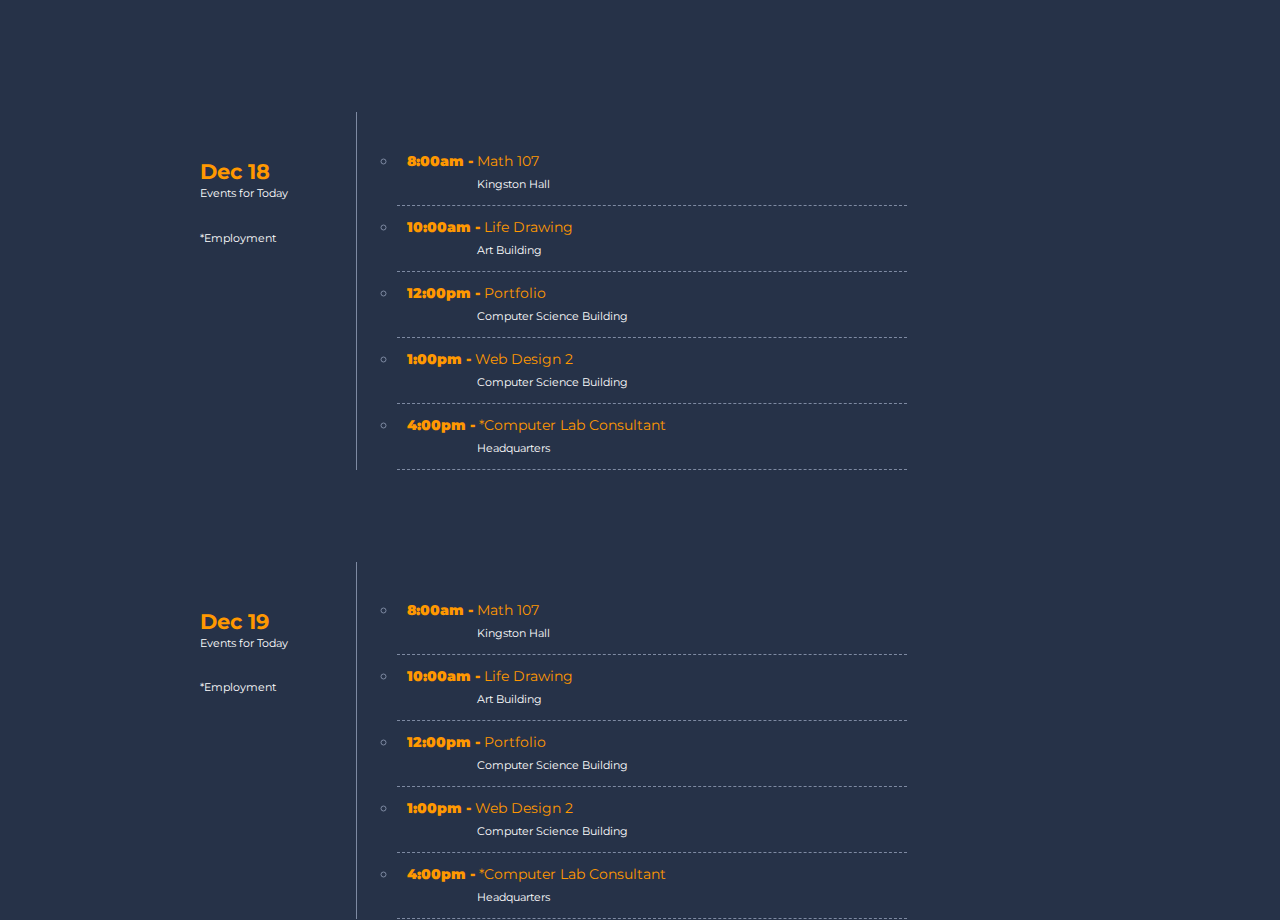
==== day-planner/index.html @ 074d485f "Day Planner Added" ====
<!DOCTYPE html>

<html>
<head>

  <meta charset="utf-8" />
  <meta http-equiv="X-UA-Compatible" content="IE=edge,chrome=1" />
  <meta name="viewport" content="width=device-width, initial-scale=1.0, maximum-scale=1.0">

  <title>Steven Kutsch's Profile</title>

  <link rel="stylesheet" type="text/css" href="css/semantic.css">
  <link rel="stylesheet" type="text/css" href="css/styles.css">

  <link href='http://fonts.googleapis.com/css?family=Montserrat' rel='stylesheet' type='text/css'>

</head>

<body>
       <ul class="main">
      <li class="date">
        <h3>Dec 18</h3>
        <p>Events for Today</p> <br>
        <p>*Employment</p>
      </li>
      <li class= "events">
        <ul class="events-detail">
          <li>
            <a href="#">
              <span class="event-time">8:00am - </span>
              <span class="event-name">Math 107</span>
              <br />
              <span class="event-location">Kingston Hall</span>
            </a>
          </li>
           
           <li>
            <a href="#">
              <span class="event-time">10:00am - </span>
              <span class="event-name">Life Drawing</span>
              <br />
              <span class="event-location">Art Building</span>
            </a>
          </li>
          
           <li>
            <a href="#">
              <span class="event-time">12:00pm - </span>
              <span class="event-name">Portfolio</span>
              <br />
              <span class="event-location">Computer Science Building</span>
            </a>
          </li>
          
           <li>
            <a href="#">
              <span class="event-time">1:00pm - </span>
              <span class="event-name">Web Design 2</span>
              <br />
              <span class="event-location">Computer Science Building</span>
            </a>
          </li>
          
           <li>
            <a href="#">
              <span class="event-time">4:00pm - </span>
              <span class="event-name">*Computer Lab Consultant</span>
              <br />
              <span class="event-location">Headquarters</span>
            </a>
          </li>
        </ul>  
        
      
      </li>
        <li class="date">
        <h3>Dec 19</h3>
        <p>Events for Today</p> <br>
        <p>*Employment</p>
      </li>
      <li class= "events">
        <ul class="events-detail">
          <li>
            <a href="#">
              <span class="event-time">8:00am - </span>
              <span class="event-name">Math 107</span>
              <br />
              <span class="event-location">Kingston Hall</span>
            </a>
          </li>
           
           <li>
            <a href="#">
              <span class="event-time">10:00am - </span>
              <span class="event-name">Life Drawing</span>
              <br />
              <span class="event-location">Art Building</span>
            </a>
          </li>
          
           <li>
            <a href="#">
              <span class="event-time">12:00pm - </span>
              <span class="event-name">Portfolio</span>
              <br />
              <span class="event-location">Computer Science Building</span>
            </a>
          </li>
          
           <li>
            <a href="#">
              <span class="event-time">1:00pm - </span>
              <span class="event-name">Web Design 2</span>
              <br />
              <span class="event-location">Computer Science Building</span>
            </a>
          </li>
          
           <li>
            <a href="#">
              <span class="event-time">4:00pm - </span>
              <span class="event-name">*Computer Lab Consultant</span>
              <br />
              <span class="event-location">Headquarters</span>
            </a>
          </li>
        </ul>  
        
      
      </li>
      
      

             
    </ul>  

  <script src="http://code.jquery.com/jquery-2.1.1.min.js"></script>
  <script src="js/semantic.js"></script>
  <script src="js/scripts.js"></script>

</body>
</html>
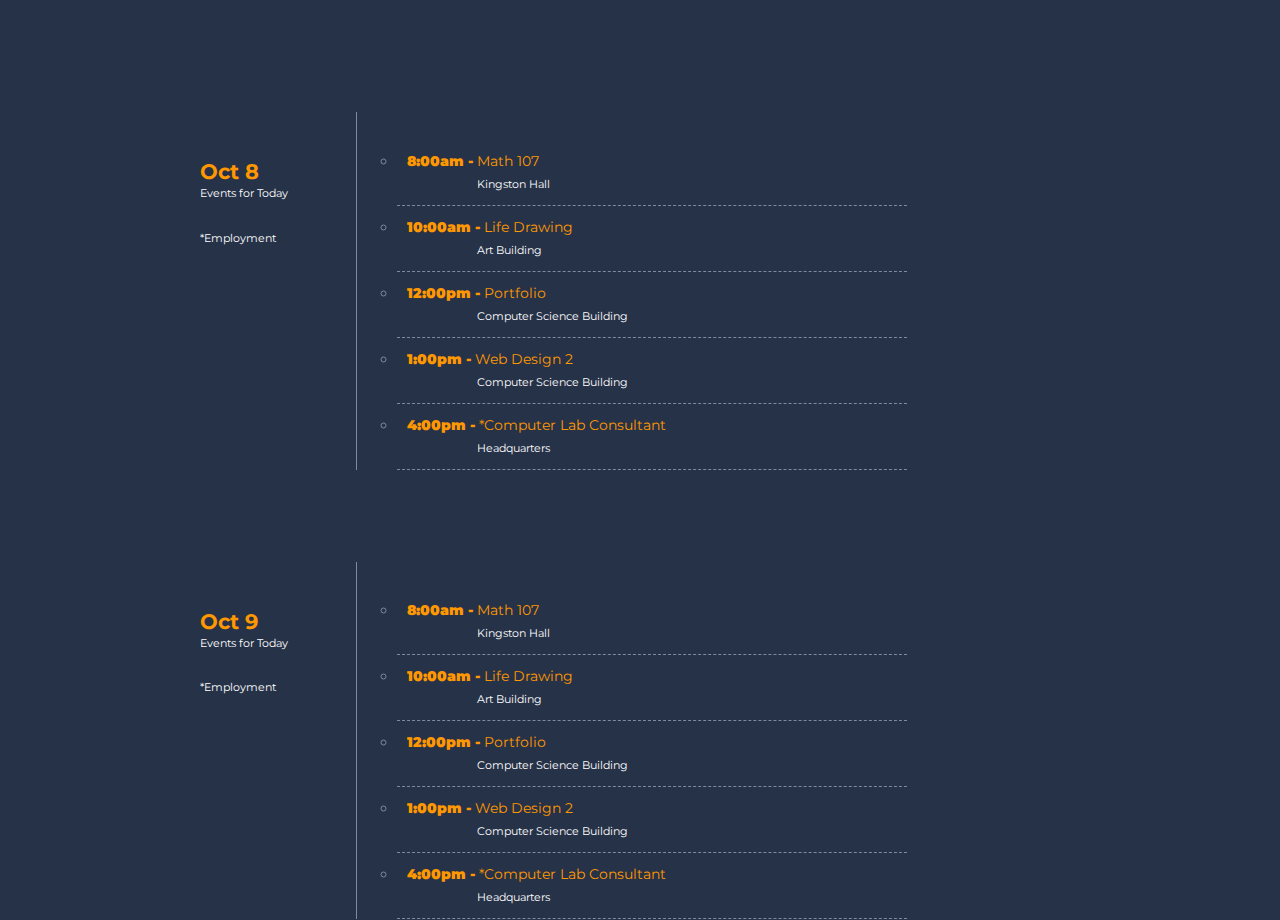
==== commit 7d593720: "Date Changed on Day Planner" ====
--- a/day-planner/index.html
+++ b/day-planner/index.html
@@ -19,7 +19,7 @@
 <body>
        <ul class="main">
       <li class="date">
-        <h3>Dec 18</h3>
+        <h3>Oct 8</h3>
         <p>Events for Today</p> <br>
         <p>*Employment</p>
       </li>
@@ -74,7 +74,7 @@
       
       </li>
         <li class="date">
-        <h3>Dec 19</h3>
+        <h3>Oct 9</h3>
         <p>Events for Today</p> <br>
         <p>*Employment</p>
       </li>
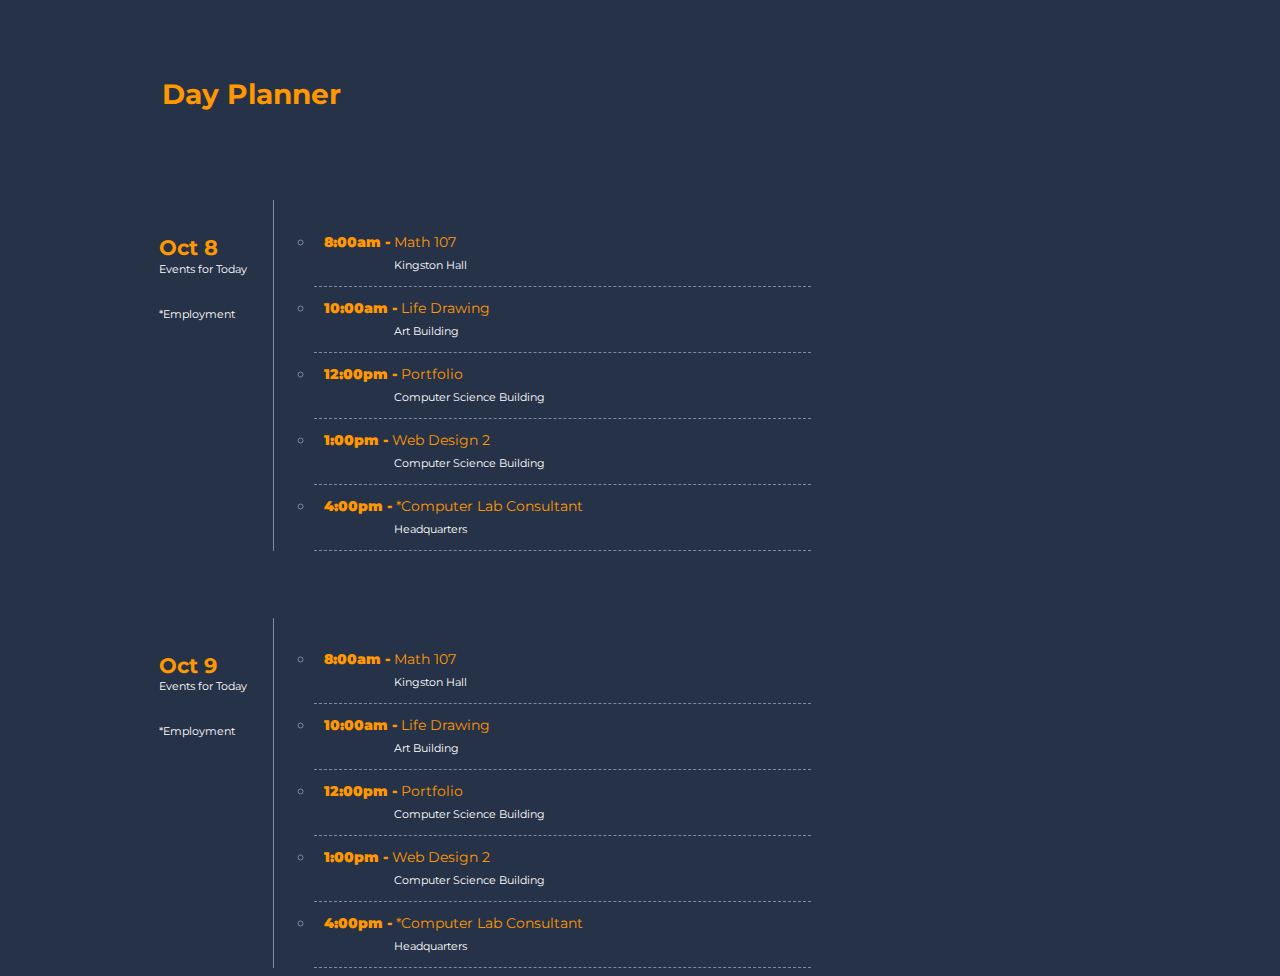
==== commit 642aec12: "Added Day Planner Title" ====
--- a/day-planner/index.html
+++ b/day-planner/index.html
@@ -17,6 +17,9 @@
 </head>
 
 <body>
+
+      <div class="header">
+      <h1 class="day-planner">Day Planner</h1>
        <ul class="main">
       <li class="date">
         <h3>Oct 8</h3>
--- a/day-planner/css/styles.css
+++ b/day-planner/css/styles.css
@@ -8,6 +8,7 @@
   background: #263248;
   color: #7E8AA2;
   font-family: 'Montserrat', sans-serif;
+  max-width: 950px;
 }
 
 
@@ -74,4 +75,9 @@
     font-size: .8em;
     color: #fff;
     margin-left: 70px;
+}
+
+.day-planner {
+  color: #FF9800;
+  margin: 8% 0 0 17%;
 }